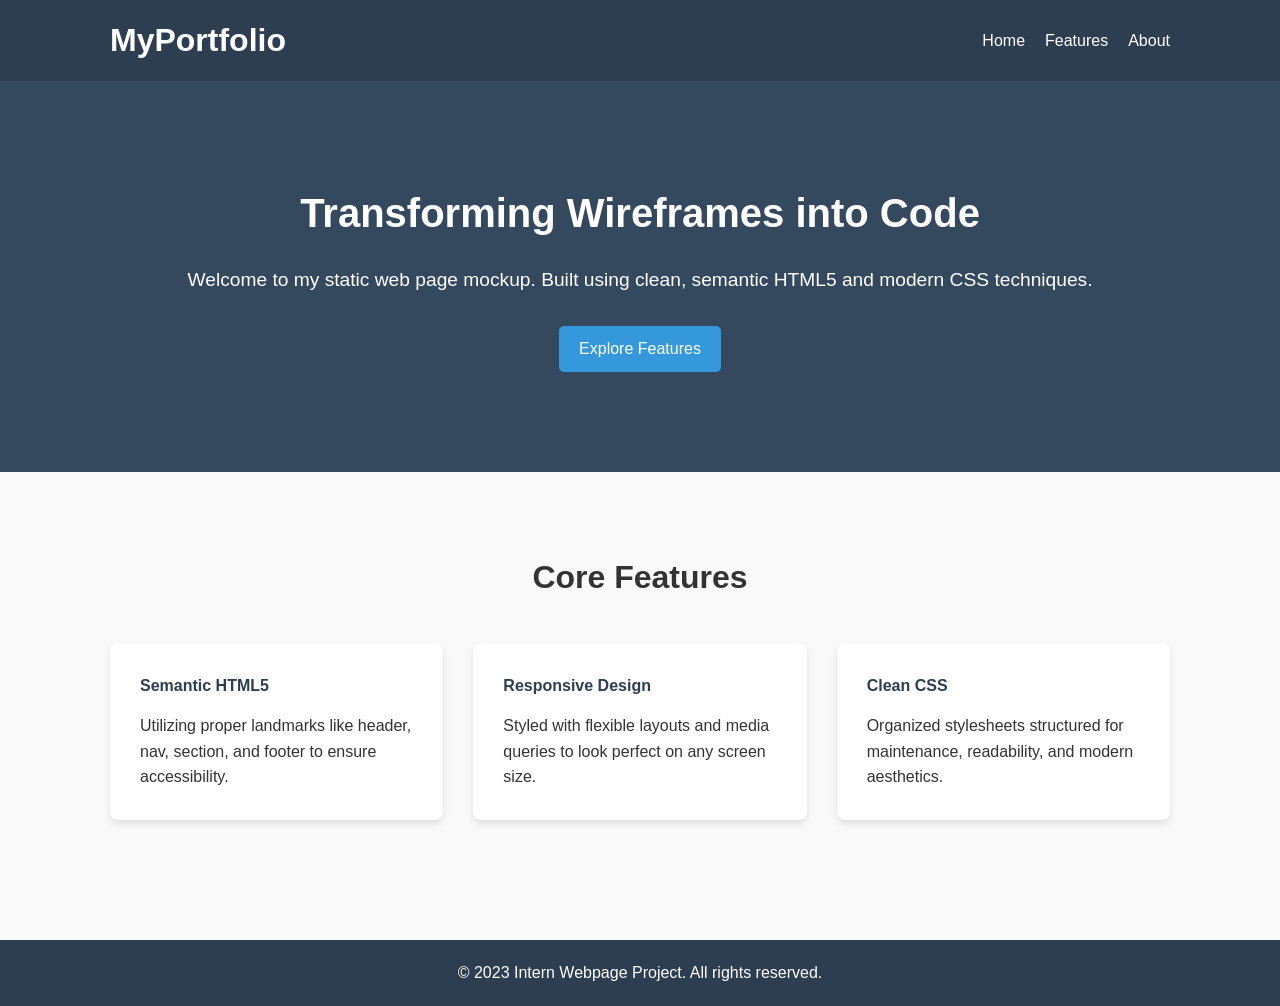
==== index.html @ 83b05c06 "uploaded week 1 files" ====
<!DOCTYPE html>
<html lang="en">
<head>
    <meta charset="UTF-8">
    <meta name="viewport" content="width=device-width, initial-scale=1.0">
    <title>Static Web Page Portfolio</title>
    <link rel="stylesheet" href="style.css">
</head>
<body>
    <header class="navbar">
        <div class="container">
            <h1 class="logo">MyPortfolio</h1>
            <nav>
                <ul class="nav-links">
                    <li><a href="#home">Home</a></li>
                    <li><a href="#features">Features</a></li>
                    <li><a href="#about">About</a></li>
                </ul>
            </nav>
        </div>
    </header>

    <section id="home" class="hero">
        <div class="container">
            <h2>Transforming Wireframes into Code</h2>
            <p>Welcome to my static web page mockup. Built using clean, semantic HTML5 and modern CSS techniques.</p>
            <a href="#features" class="btn">Explore Features</a>
        </div>
    </section>

    <section id="features" class="features">
        <div class="container">
            <h3>Core Features</h3>
            <div class="grid">
                <div class="card">
                    <h4>Semantic HTML5</h4>
                    <p>Utilizing proper landmarks like header, nav, section, and footer to ensure accessibility.</p>
                </div>
                <div class="card">
                    <h4>Responsive Design</h4>
                    <p>Styled with flexible layouts and media queries to look perfect on any screen size.</p>
                </div>
                <div class="card">
                    <h4>Clean CSS</h4>
                    <p>Organized stylesheets structured for maintenance, readability, and modern aesthetics.</p>
                </div>
            </div>
        </div>
    </section>

    <footer class="footer">
        <div class="container">
            <p>&copy; 2023 Intern Webpage Project. All rights reserved.</p>
        </div>
    </footer>
</body>
</html>
---- style.css ----
/* General Reset */
* {
    margin: 0;
    padding: 0;
    box-sizing: border-box;
}

body {
    font-family: 'Segoe UI', Tahoma, Geneva, Verdana, sans-serif;
    line-height: 1.6;
    color: #333;
    background-color: #f9f9f9;
}

.container {
    width: 90%;
    max-width: 1100px;
    margin: 0 auto;
    padding: 0 20px;
}

/* Navigation */
.navbar {
    background-color: #2c3e50;
    color: #fff;
    padding: 15px 0;
    position: sticky;
    top: 0;
    z-index: 100;
}

.navbar .container {
    display: flex;
    justify-content: space-between;
    align-items: center;
}

.nav-links {
    list-style: none;
    display: flex;
}

.nav-links li {
    margin-left: 20px;
}

.nav-links a {
    color: #fff;
    text-decoration: none;
    transition: color 0.3s;
}

.nav-links a:hover {
    color: #3498db;
}

/* Hero Section */
.hero {
    background-color: #34495e;
    color: #fff;
    padding: 100px 0;
    text-align: center;
}

.hero h2 {
    font-size: 2.5rem;
    margin-bottom: 20px;
}

.hero p {
    font-size: 1.2rem;
    margin-bottom: 30px;
}

.btn {
    display: inline-block;
    background-color: #3498db;
    color: #fff;
    padding: 10px 20px;
    text-decoration: none;
    border-radius: 5px;
    transition: background 0.3s;
}

.btn:hover {
    background-color: #2980b9;
}

/* Features Section */
.features {
    padding: 80px 0;
}

.features h3 {
    text-align: center;
    font-size: 2rem;
    margin-bottom: 40px;
}

.grid {
    display: grid;
    grid-template-columns: repeat(auto-fit, minmax(250px, 1fr));
    gap: 30px;
}

.card {
    background: #fff;
    padding: 30px;
    border-radius: 8px;
    box-shadow: 0 4px 6px rgba(0, 0, 0, 0.1);
    transition: transform 0.3s;
}

.card:hover {
    transform: translateY(-5px);
}

.card h4 {
    margin-bottom: 15px;
    color: #2c3e50;
}

/* Footer */
.footer {
    background-color: #2c3e50;
    color: #fff;
    text-align: center;
    padding: 20px 0;
    margin-top: 40px;
}

/* Responsiveness */
@media (max-width: 768px) {
    .navbar .container {
        flex-direction: column;
    }
    .nav-links {
        margin-top: 15px;
    }
    .hero h2 {
        font-size: 2rem;
    }
}
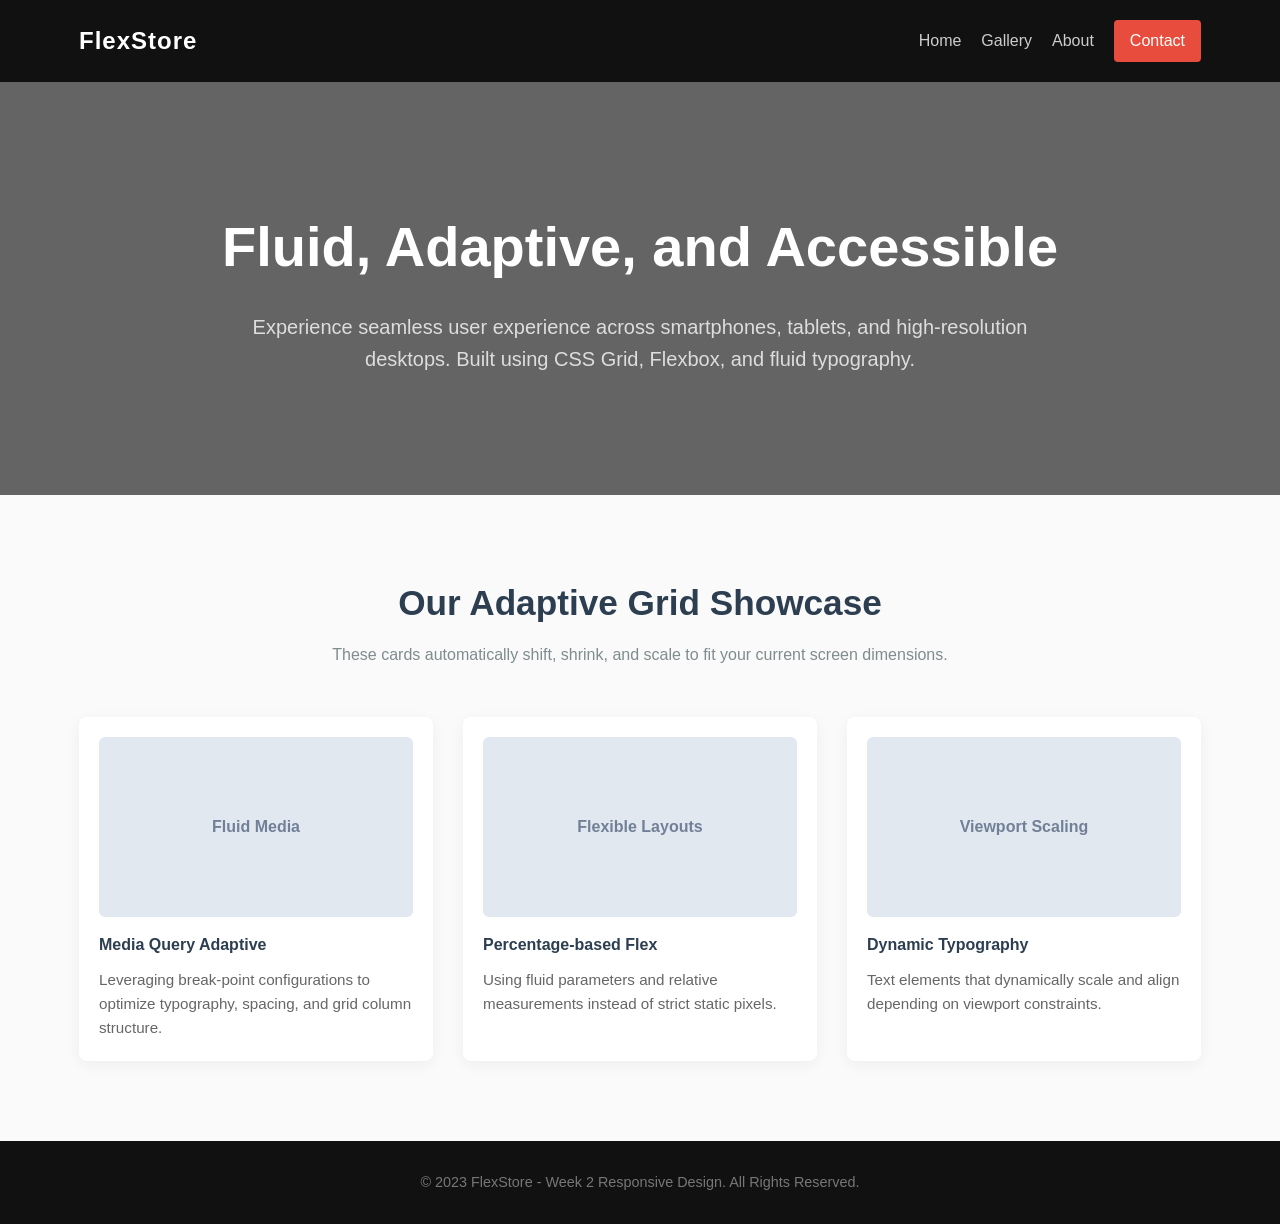
==== commit 714fbc27: "week 2" ====
--- a/index.html
+++ b/index.html
@@ -3,54 +3,58 @@
 <head>
     <meta charset="UTF-8">
     <meta name="viewport" content="width=device-width, initial-scale=1.0">
-    <title>Static Web Page Portfolio</title>
+    <title>Week 2: Responsive Design Showcase</title>
     <link rel="stylesheet" href="style.css">
 </head>
 <body>
-    <header class="navbar">
-        <div class="container">
-            <h1 class="logo">MyPortfolio</h1>
-            <nav>
-                <ul class="nav-links">
-                    <li><a href="#home">Home</a></li>
-                    <li><a href="#features">Features</a></li>
-                    <li><a href="#about">About</a></li>
-                </ul>
+    <header class="main-header">
+        <div class="container navbar">
+            <div class="logo">FlexStore</div>
+            <nav class="nav-menu">
+                <a href="#home">Home</a>
+                <a href="#gallery">Gallery</a>
+                <a href="#about">About</a>
+                <a href="#contact" class="cta-btn">Contact</a>
             </nav>
         </div>
     </header>
 
-    <section id="home" class="hero">
-        <div class="container">
-            <h2>Transforming Wireframes into Code</h2>
-            <p>Welcome to my static web page mockup. Built using clean, semantic HTML5 and modern CSS techniques.</p>
-            <a href="#features" class="btn">Explore Features</a>
-        </div>
-    </section>
+    <main>
+        <section id="home" class="hero">
+            <div class="container hero-content">
+                <h2>Fluid, Adaptive, and Accessible</h2>
+                <p>Experience seamless user experience across smartphones, tablets, and high-resolution desktops. Built using CSS Grid, Flexbox, and fluid typography.</p>
+            </div>
+        </section>
 
-    <section id="features" class="features">
-        <div class="container">
-            <h3>Core Features</h3>
-            <div class="grid">
-                <div class="card">
-                    <h4>Semantic HTML5</h4>
-                    <p>Utilizing proper landmarks like header, nav, section, and footer to ensure accessibility.</p>
-                </div>
-                <div class="card">
-                    <h4>Responsive Design</h4>
-                    <p>Styled with flexible layouts and media queries to look perfect on any screen size.</p>
-                </div>
-                <div class="card">
-                    <h4>Clean CSS</h4>
-                    <p>Organized stylesheets structured for maintenance, readability, and modern aesthetics.</p>
+        <section id="gallery" class="gallery-section">
+            <div class="container">
+                <h3>Our Adaptive Grid Showcase</h3>
+                <p class="section-desc">These cards automatically shift, shrink, and scale to fit your current screen dimensions.</p>
+                <div class="responsive-grid">
+                    <div class="grid-card">
+                        <div class="card-img-placeholder">Fluid Media</div>
+                        <h4>Media Query Adaptive</h4>
+                        <p>Leveraging break-point configurations to optimize typography, spacing, and grid column structure.</p>
+                    </div>
+                    <div class="grid-card">
+                        <div class="card-img-placeholder">Flexible Layouts</div>
+                        <h4>Percentage-based Flex</h4>
+                        <p>Using fluid parameters and relative measurements instead of strict static pixels.</p>
+                    </div>
+                    <div class="grid-card">
+                        <div class="card-img-placeholder">Viewport Scaling</div>
+                        <h4>Dynamic Typography</h4>
+                        <p>Text elements that dynamically scale and align depending on viewport constraints.</p>
+                    </div>
                 </div>
             </div>
-        </div>
-    </section>
+        </section>
+    </main>
 
-    <footer class="footer">
+    <footer class="main-footer">
         <div class="container">
-            <p>&copy; 2023 Intern Webpage Project. All rights reserved.</p>
+            <p>&copy; 2023 FlexStore - Week 2 Responsive Design. All Rights Reserved.</p>
         </div>
     </footer>
 </body>
--- a/style.css
+++ b/style.css
@@ -1,143 +1,197 @@
-/* General Reset */
+/* Responsive Reset */
 * {
     margin: 0;
     padding: 0;
     box-sizing: border-box;
 }
 
+html {
+    font-size: 16px;
+    scroll-behavior: smooth;
+}
+
 body {
-    font-family: 'Segoe UI', Tahoma, Geneva, Verdana, sans-serif;
+    font-family: -apple-system, BlinkMacSystemFont, "Segoe UI", Roboto, Helvetica, Arial, sans-serif;
     line-height: 1.6;
     color: #333;
-    background-color: #f9f9f9;
+    background-color: #fafafa;
 }
 
 .container {
     width: 90%;
-    max-width: 1100px;
+    max-width: 1200px;
     margin: 0 auto;
-    padding: 0 20px;
+    padding: 0 15px;
 }
 
-/* Navigation */
-.navbar {
-    background-color: #2c3e50;
+/* Header & Navigation */
+.main-header {
+    background-color: #111;
     color: #fff;
-    padding: 15px 0;
+    padding: 20px 0;
     position: sticky;
     top: 0;
-    z-index: 100;
+    z-index: 1000;
 }
 
-.navbar .container {
+.navbar {
     display: flex;
     justify-content: space-between;
     align-items: center;
+    flex-wrap: wrap;
 }
 
-.nav-links {
-    list-style: none;
-    display: flex;
+.logo {
+    font-size: 1.5rem;
+    font-weight: 700;
+    letter-spacing: 1px;
 }
 
-.nav-links li {
-    margin-left: 20px;
+.nav-menu {
+    display: flex;
+    align-items: center;
+    gap: 20px;
 }
 
-.nav-links a {
-    color: #fff;
+.nav-menu a {
+    color: #ccc;
     text-decoration: none;
+    font-weight: 500;
     transition: color 0.3s;
 }
 
-.nav-links a:hover {
-    color: #3498db;
+.nav-menu a:hover {
+    color: #fff;
 }
 
-/* Hero Section */
+.cta-btn {
+    background-color: #e74c3c;
+    color: #fff !important;
+    padding: 8px 16px;
+    border-radius: 4px;
+}
+
+/* Hero Section with Fluid Design */
 .hero {
-    background-color: #34495e;
+    background: linear-gradient(rgba(0,0,0,0.6), rgba(0,0,0,0.6)), url('https://picsum.photos/1200/400') no-repeat center center/cover;
     color: #fff;
-    padding: 100px 0;
+    padding: 120px 0;
     text-align: center;
 }
 
 .hero h2 {
-    font-size: 2.5rem;
+    font-size: clamp(2rem, 5vw, 3.5rem); /* Fluid typography */
     margin-bottom: 20px;
 }
 
 .hero p {
-    font-size: 1.2rem;
-    margin-bottom: 30px;
+    font-size: clamp(1rem, 2.5vw, 1.25rem);
+    max-width: 800px;
+    margin: 0 auto;
+    color: #ddd;
 }
 
-.btn {
-    display: inline-block;
-    background-color: #3498db;
-    color: #fff;
-    padding: 10px 20px;
-    text-decoration: none;
-    border-radius: 5px;
-    transition: background 0.3s;
-}
-
-.btn:hover {
-    background-color: #2980b9;
-}
-
-/* Features Section */
-.features {
+/* Grid Section */
+.gallery-section {
     padding: 80px 0;
 }
 
-.features h3 {
+.gallery-section h3 {
     text-align: center;
-    font-size: 2rem;
-    margin-bottom: 40px;
+    font-size: 2.2rem;
+    margin-bottom: 10px;
+    color: #2c3e50;
 }
 
-.grid {
+.section-desc {
+    text-align: center;
+    color: #7f8c8d;
+    margin-bottom: 50px;
+}
+
+/* Advanced Flexible Grid */
+.responsive-grid {
     display: grid;
-    grid-template-columns: repeat(auto-fit, minmax(250px, 1fr));
+    grid-template-columns: repeat(auto-fit, minmax(300px, 1fr));
     gap: 30px;
 }
 
-.card {
+.grid-card {
     background: #fff;
-    padding: 30px;
     border-radius: 8px;
-    box-shadow: 0 4px 6px rgba(0, 0, 0, 0.1);
-    transition: transform 0.3s;
+    padding: 20px;
+    box-shadow: 0 4px 15px rgba(0,0,0,0.05);
+    transition: transform 0.3s ease;
 }
 
-.card:hover {
-    transform: translateY(-5px);
+.grid-card:hover {
+    transform: translateY(-8px);
 }
 
-.card h4 {
+.card-img-placeholder {
+    width: 100%;
+    height: 180px;
+    background-color: #e2e8f0;
+    display: flex;
+    align-items: center;
+    justify-content: center;
+    font-weight: bold;
+    color: #718096;
+    border-radius: 6px;
     margin-bottom: 15px;
+}
+
+.grid-card h4 {
+    margin-bottom: 10px;
     color: #2c3e50;
 }
 
-/* Footer */
-.footer {
-    background-color: #2c3e50;
-    color: #fff;
-    text-align: center;
-    padding: 20px 0;
-    margin-top: 40px;
+.grid-card p {
+    font-size: 0.95rem;
+    color: #666;
 }
 
-/* Responsiveness */
+/* Footer */
+.main-footer {
+    background-color: #111;
+    color: #777;
+    text-align: center;
+    padding: 30px 0;
+    font-size: 0.9rem;
+}
+
+/* Responsive Breakpoints with Media Queries */
 @media (max-width: 768px) {
-    .navbar .container {
+    .navbar {
         flex-direction: column;
+        gap: 15px;
     }
-    .nav-links {
-        margin-top: 15px;
+    
+    .nav-menu {
+        width: 100%;
+        justify-content: center;
+        flex-wrap: wrap;
+        font-size: 0.95rem;
     }
-    .hero h2 {
-        font-size: 2rem;
+    
+    .hero {
+        padding: 80px 0;
     }
 }
+
+@media (max-width: 480px) {
+    .nav-menu {
+        flex-direction: column;
+        width: 100%;
+        gap: 10px;
+    }
+    
+    .cta-btn {
+        width: 100%;
+        text-align: center;
+    }
+    
+    .grid-card {
+        padding: 15px;
+    }
+}
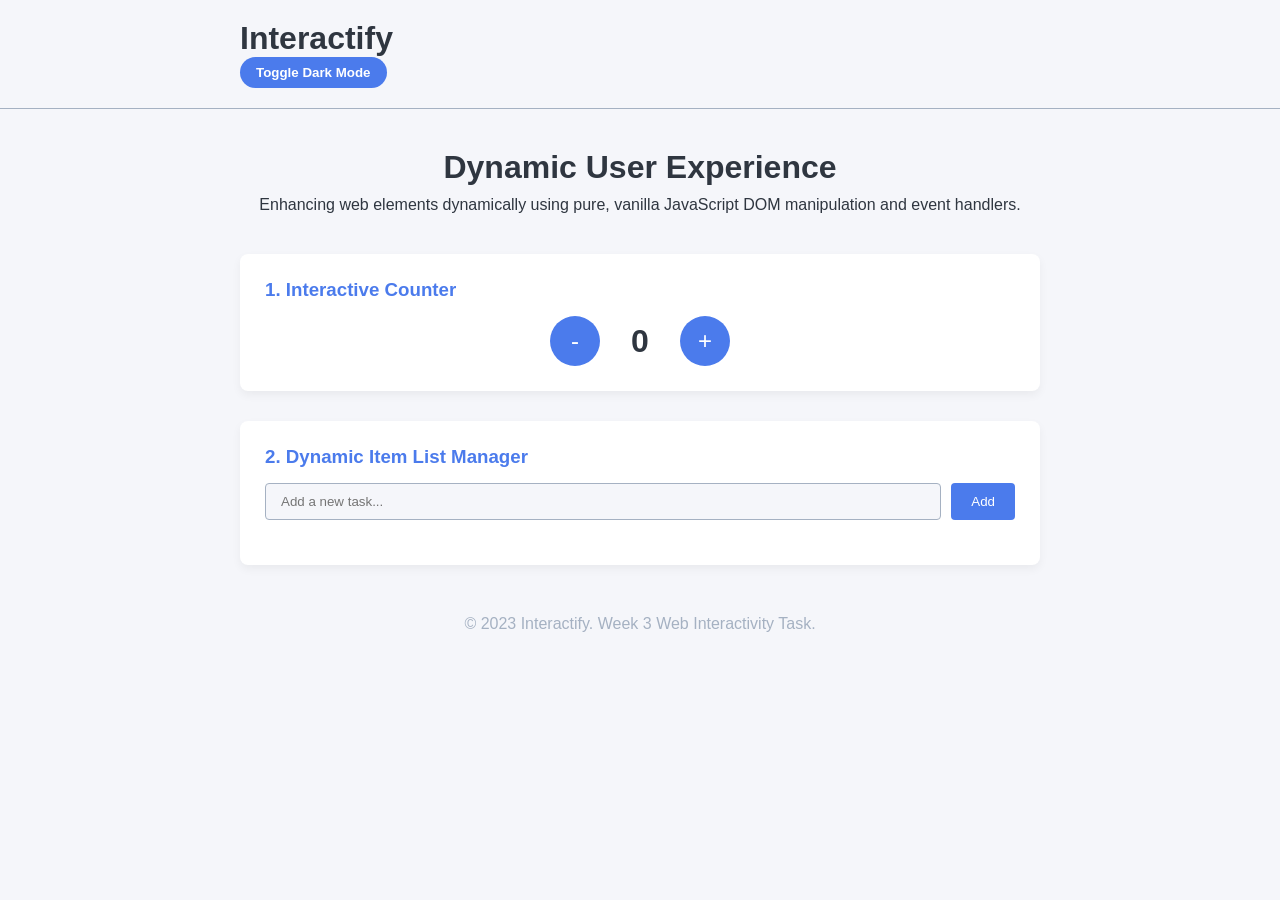
==== commit b6db24d1: "uploaded week 3 file" ====
--- a/index.html
+++ b/index.html
@@ -3,59 +3,48 @@
 <head>
     <meta charset="UTF-8">
     <meta name="viewport" content="width=device-width, initial-scale=1.0">
-    <title>Week 2: Responsive Design Showcase</title>
+    <title>Week 3: Interactive Web Showcase</title>
     <link rel="stylesheet" href="style.css">
 </head>
 <body>
-    <header class="main-header">
-        <div class="container navbar">
-            <div class="logo">FlexStore</div>
-            <nav class="nav-menu">
-                <a href="#home">Home</a>
-                <a href="#gallery">Gallery</a>
-                <a href="#about">About</a>
-                <a href="#contact" class="cta-btn">Contact</a>
-            </nav>
+    <header class="navbar">
+        <div class="container">
+            <h1 class="logo">Interactify</h1>
+            <button id="theme-toggle" class="toggle-btn">Toggle Dark Mode</button>
         </div>
     </header>
 
-    <main>
-        <section id="home" class="hero">
-            <div class="container hero-content">
-                <h2>Fluid, Adaptive, and Accessible</h2>
-                <p>Experience seamless user experience across smartphones, tablets, and high-resolution desktops. Built using CSS Grid, Flexbox, and fluid typography.</p>
+    <main class="container">
+        <section class="hero">
+            <h2>Dynamic User Experience</h2>
+            <p>Enhancing web elements dynamically using pure, vanilla JavaScript DOM manipulation and event handlers.</p>
+        </section>
+
+        <section class="interactive-demo">
+            <h3>1. Interactive Counter</h3>
+            <div class="counter-container">
+                <button id="decrement-btn" class="ctrl-btn">-</button>
+                <span id="counter-value">0</span>
+                <button id="increment-btn" class="ctrl-btn">+</button>
             </div>
         </section>
 
-        <section id="gallery" class="gallery-section">
-            <div class="container">
-                <h3>Our Adaptive Grid Showcase</h3>
-                <p class="section-desc">These cards automatically shift, shrink, and scale to fit your current screen dimensions.</p>
-                <div class="responsive-grid">
-                    <div class="grid-card">
-                        <div class="card-img-placeholder">Fluid Media</div>
-                        <h4>Media Query Adaptive</h4>
-                        <p>Leveraging break-point configurations to optimize typography, spacing, and grid column structure.</p>
-                    </div>
-                    <div class="grid-card">
-                        <div class="card-img-placeholder">Flexible Layouts</div>
-                        <h4>Percentage-based Flex</h4>
-                        <p>Using fluid parameters and relative measurements instead of strict static pixels.</p>
-                    </div>
-                    <div class="grid-card">
-                        <div class="card-img-placeholder">Viewport Scaling</div>
-                        <h4>Dynamic Typography</h4>
-                        <p>Text elements that dynamically scale and align depending on viewport constraints.</p>
-                    </div>
-                </div>
+        <section class="interactive-demo">
+            <h3>2. Dynamic Item List Manager</h3>
+            <div class="list-manager">
+                <form id="item-form">
+                    <input type="text" id="item-input" placeholder="Add a new task..." required>
+                    <button type="submit" class="add-btn">Add</button>
+                </form>
+                <ul id="item-list"></ul>
             </div>
         </section>
     </main>
 
-    <footer class="main-footer">
-        <div class="container">
-            <p>&copy; 2023 FlexStore - Week 2 Responsive Design. All Rights Reserved.</p>
-        </div>
+    <footer class="footer">
+        <p>&copy; 2023 Interactify. Week 3 Web Interactivity Task.</p>
     </footer>
+
+    <script src="script.js"></script>
 </body>
 </html>
--- a/style.css
+++ b/style.css
@@ -1,197 +1,160 @@
-/* Responsive Reset */
+/* Base Variables & Reset */
+:root {
+    --bg-color: #f5f6fa;
+    --card-bg: #ffffff;
+    --text-color: #2f3640;
+    --primary-color: #4b7bec;
+    --secondary-color: #a5b1c2;
+}
+
+[data-theme="dark"] {
+    --bg-color: #1e272e;
+    --card-bg: #2f3640;
+    --text-color: #f5f6fa;
+    --primary-color: #45aaf2;
+}
+
 * {
     margin: 0;
     padding: 0;
     box-sizing: border-box;
-}
-
-html {
-    font-size: 16px;
-    scroll-behavior: smooth;
+    transition: background-color 0.3s, color 0.3s;
 }
 
 body {
-    font-family: -apple-system, BlinkMacSystemFont, "Segoe UI", Roboto, Helvetica, Arial, sans-serif;
-    line-height: 1.6;
-    color: #333;
-    background-color: #fafafa;
+    font-family: 'Segoe UI', sans-serif;
+    background-color: var(--bg-color);
+    color: var(--text-color);
+    padding-bottom: 60px;
 }
 
 .container {
     width: 90%;
-    max-width: 1200px;
+    max-width: 800px;
     margin: 0 auto;
-    padding: 0 15px;
 }
 
-/* Header & Navigation */
-.main-header {
-    background-color: #111;
-    color: #fff;
-    padding: 20px 0;
-    position: sticky;
-    top: 0;
-    z-index: 1000;
-}
-
+/* Navbar Styling */
 .navbar {
     display: flex;
     justify-content: space-between;
     align-items: center;
-    flex-wrap: wrap;
+    padding: 20px 0;
+    border-bottom: 1px solid var(--secondary-color);
 }
 
-.logo {
-    font-size: 1.5rem;
-    font-weight: 700;
-    letter-spacing: 1px;
+.toggle-btn {
+    background-color: var(--primary-color);
+    color: white;
+    border: none;
+    padding: 8px 16px;
+    border-radius: 20px;
+    cursor: pointer;
+    font-weight: bold;
 }
 
-.nav-menu {
+/* Hero */
+.hero {
+    text-align: center;
+    margin: 40px 0;
+}
+
+.hero h2 {
+    font-size: 2rem;
+    margin-bottom: 10px;
+}
+
+/* Demo Containers */
+.interactive-demo {
+    background: var(--card-bg);
+    border-radius: 8px;
+    padding: 25px;
+    margin-bottom: 30px;
+    box-shadow: 0 4px 10px rgba(0,0,0,0.05);
+}
+
+.interactive-demo h3 {
+    margin-bottom: 15px;
+    color: var(--primary-color);
+}
+
+/* Counter Elements */
+.counter-container {
     display: flex;
     align-items: center;
+    justify-content: center;
     gap: 20px;
 }
 
-.nav-menu a {
-    color: #ccc;
-    text-decoration: none;
-    font-weight: 500;
-    transition: color 0.3s;
+.ctrl-btn {
+    font-size: 1.5rem;
+    width: 50px;
+    height: 50px;
+    border: none;
+    border-radius: 50%;
+    cursor: pointer;
+    background-color: var(--primary-color);
+    color: white;
 }
 
-.nav-menu a:hover {
-    color: #fff;
-}
-
-.cta-btn {
-    background-color: #e74c3c;
-    color: #fff !important;
-    padding: 8px 16px;
-    border-radius: 4px;
-}
-
-/* Hero Section with Fluid Design */
-.hero {
-    background: linear-gradient(rgba(0,0,0,0.6), rgba(0,0,0,0.6)), url('https://picsum.photos/1200/400') no-repeat center center/cover;
-    color: #fff;
-    padding: 120px 0;
+#counter-value {
+    font-size: 2rem;
+    font-weight: bold;
+    min-width: 40px;
     text-align: center;
 }
 
-.hero h2 {
-    font-size: clamp(2rem, 5vw, 3.5rem); /* Fluid typography */
+/* Form and List Manager */
+.list-manager form {
+    display: flex;
+    gap: 10px;
     margin-bottom: 20px;
 }
 
-.hero p {
-    font-size: clamp(1rem, 2.5vw, 1.25rem);
-    max-width: 800px;
-    margin: 0 auto;
-    color: #ddd;
+#item-input {
+    flex: 1;
+    padding: 10px 15px;
+    border-radius: 4px;
+    border: 1px solid var(--secondary-color);
+    background: var(--bg-color);
+    color: var(--text-color);
 }
 
-/* Grid Section */
-.gallery-section {
-    padding: 80px 0;
+.add-btn {
+    padding: 10px 20px;
+    background-color: var(--primary-color);
+    color: white;
+    border: none;
+    border-radius: 4px;
+    cursor: pointer;
 }
 
-.gallery-section h3 {
-    text-align: center;
-    font-size: 2.2rem;
-    margin-bottom: 10px;
-    color: #2c3e50;
+#item-list {
+    list-style: none;
 }
 
-.section-desc {
-    text-align: center;
-    color: #7f8c8d;
-    margin-bottom: 50px;
+#item-list li {
+    background: var(--bg-color);
+    padding: 12px 15px;
+    border-radius: 4px;
+    margin-bottom: 8px;
+    display: flex;
+    justify-content: space-between;
+    align-items: center;
 }
 
-/* Advanced Flexible Grid */
-.responsive-grid {
-    display: grid;
-    grid-template-columns: repeat(auto-fit, minmax(300px, 1fr));
-    gap: 30px;
-}
-
-.grid-card {
-    background: #fff;
-    border-radius: 8px;
-    padding: 20px;
-    box-shadow: 0 4px 15px rgba(0,0,0,0.05);
-    transition: transform 0.3s ease;
-}
-
-.grid-card:hover {
-    transform: translateY(-8px);
-}
-
-.card-img-placeholder {
-    width: 100%;
-    height: 180px;
-    background-color: #e2e8f0;
-    display: flex;
-    align-items: center;
-    justify-content: center;
-    font-weight: bold;
-    color: #718096;
-    border-radius: 6px;
-    margin-bottom: 15px;
-}
-
-.grid-card h4 {
-    margin-bottom: 10px;
-    color: #2c3e50;
-}
-
-.grid-card p {
-    font-size: 0.95rem;
-    color: #666;
+.delete-btn {
+    background: #ff5e57;
+    color: white;
+    border: none;
+    border-radius: 4px;
+    padding: 5px 10px;
+    cursor: pointer;
 }
 
 /* Footer */
-.main-footer {
-    background-color: #111;
-    color: #777;
+.footer {
     text-align: center;
-    padding: 30px 0;
-    font-size: 0.9rem;
+    padding: 20px 0;
+    color: var(--secondary-color);
 }
-
-/* Responsive Breakpoints with Media Queries */
-@media (max-width: 768px) {
-    .navbar {
-        flex-direction: column;
-        gap: 15px;
-    }
-    
-    .nav-menu {
-        width: 100%;
-        justify-content: center;
-        flex-wrap: wrap;
-        font-size: 0.95rem;
-    }
-    
-    .hero {
-        padding: 80px 0;
-    }
-}
-
-@media (max-width: 480px) {
-    .nav-menu {
-        flex-direction: column;
-        width: 100%;
-        gap: 10px;
-    }
-    
-    .cta-btn {
-        width: 100%;
-        text-align: center;
-    }
-    
-    .grid-card {
-        padding: 15px;
-    }
-}
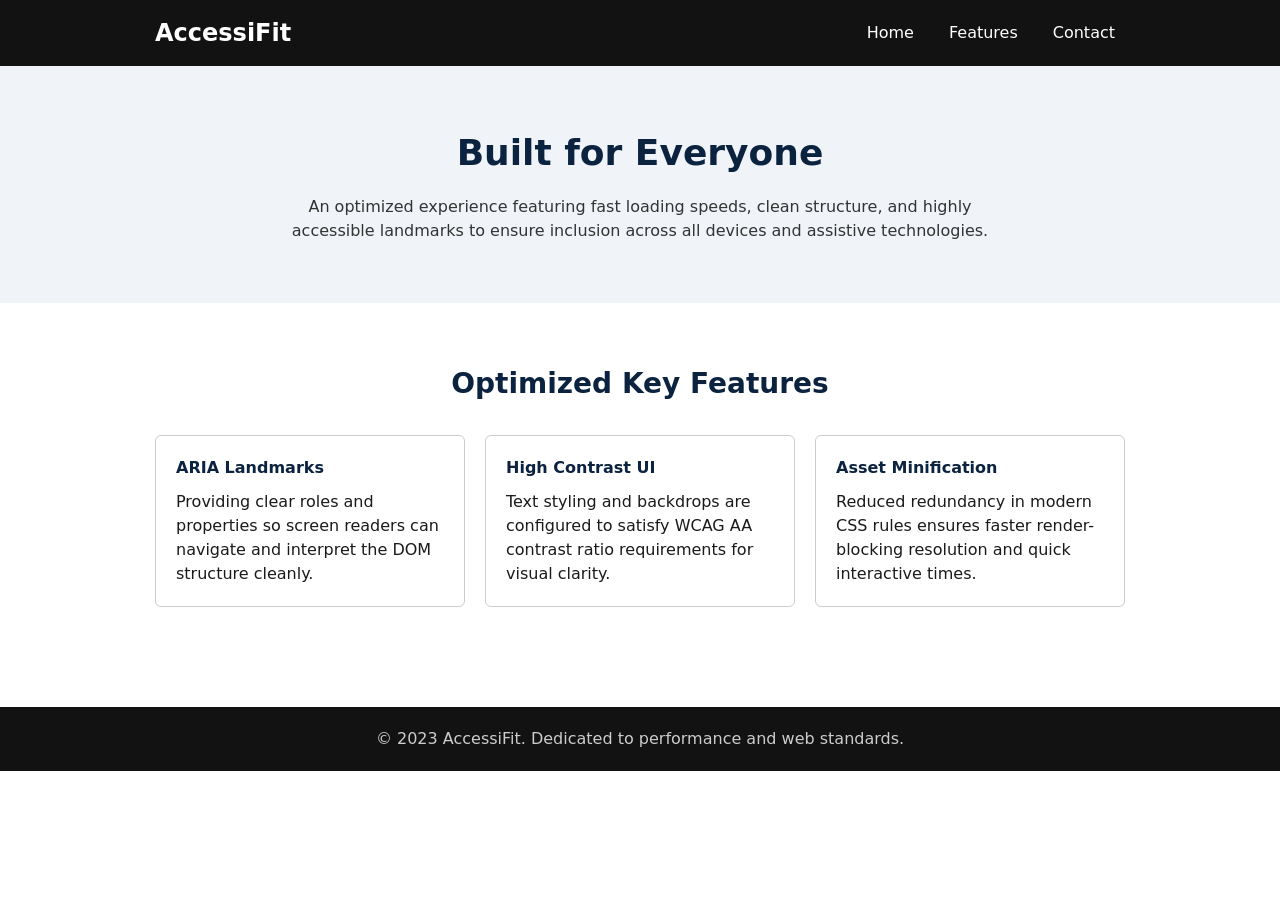
==== commit 3d976156: "uploaded week 4 files" ====
--- a/index.html
+++ b/index.html
@@ -3,48 +3,60 @@
 <head>
     <meta charset="UTF-8">
     <meta name="viewport" content="width=device-width, initial-scale=1.0">
-    <title>Week 3: Interactive Web Showcase</title>
+    <meta name="description" content="Week 4 project demonstrating web page performance optimization and accessibility best practices.">
+    <title>Week 4: Performance & Accessibility Showcase</title>
     <link rel="stylesheet" href="style.css">
 </head>
 <body>
-    <header class="navbar">
+    <!-- Accessible Skip Link for Keyboard Users -->
+    <a href="#main-content" class="skip-link">Skip to main content</a>
+
+    <header class="navbar" role="banner">
         <div class="container">
-            <h1 class="logo">Interactify</h1>
-            <button id="theme-toggle" class="toggle-btn">Toggle Dark Mode</button>
+            <h1 class="logo">AccessiFit</h1>
+            <nav role="navigation" aria-label="Main navigation">
+                <ul class="nav-links">
+                    <li><a href="#main-content">Home</a></li>
+                    <li><a href="#features">Features</a></li>
+                    <li><a href="#contact">Contact</a></li>
+                </ul>
+            </nav>
         </div>
     </header>
 
-    <main class="container">
-        <section class="hero">
-            <h2>Dynamic User Experience</h2>
-            <p>Enhancing web elements dynamically using pure, vanilla JavaScript DOM manipulation and event handlers.</p>
-        </section>
-
-        <section class="interactive-demo">
-            <h3>1. Interactive Counter</h3>
-            <div class="counter-container">
-                <button id="decrement-btn" class="ctrl-btn">-</button>
-                <span id="counter-value">0</span>
-                <button id="increment-btn" class="ctrl-btn">+</button>
+    <main id="main-content" tabindex="-1">
+        <section class="hero" aria-labelledby="hero-heading">
+            <div class="container">
+                <h2 id="hero-heading">Built for Everyone</h2>
+                <p>An optimized experience featuring fast loading speeds, clean structure, and highly accessible landmarks to ensure inclusion across all devices and assistive technologies.</p>
             </div>
         </section>
 
-        <section class="interactive-demo">
-            <h3>2. Dynamic Item List Manager</h3>
-            <div class="list-manager">
-                <form id="item-form">
-                    <input type="text" id="item-input" placeholder="Add a new task..." required>
-                    <button type="submit" class="add-btn">Add</button>
-                </form>
-                <ul id="item-list"></ul>
+        <section id="features" class="features" aria-labelledby="features-heading">
+            <div class="container">
+                <h3 id="features-heading">Optimized Key Features</h3>
+                <div class="grid">
+                    <article class="card" tabindex="0">
+                        <h4>ARIA Landmarks</h4>
+                        <p>Providing clear roles and properties so screen readers can navigate and interpret the DOM structure cleanly.</p>
+                    </article>
+                    <article class="card" tabindex="0">
+                        <h4>High Contrast UI</h4>
+                        <p>Text styling and backdrops are configured to satisfy WCAG AA contrast ratio requirements for visual clarity.</p>
+                    </article>
+                    <article class="card" tabindex="0">
+                        <h4>Asset Minification</h4>
+                        <p>Reduced redundancy in modern CSS rules ensures faster render-blocking resolution and quick interactive times.</p>
+                    </article>
+                </div>
             </div>
         </section>
     </main>
 
-    <footer class="footer">
-        <p>&copy; 2023 Interactify. Week 3 Web Interactivity Task.</p>
+    <footer class="footer" role="contentinfo">
+        <div class="container">
+            <p>&copy; 2023 AccessiFit. Dedicated to performance and web standards.</p>
+        </div>
     </footer>
-
-    <script src="script.js"></script>
 </body>
 </html>
--- a/style.css
+++ b/style.css
@@ -1,160 +1,138 @@
-/* Base Variables & Reset */
-:root {
-    --bg-color: #f5f6fa;
-    --card-bg: #ffffff;
-    --text-color: #2f3640;
-    --primary-color: #4b7bec;
-    --secondary-color: #a5b1c2;
-}
-
-[data-theme="dark"] {
-    --bg-color: #1e272e;
-    --card-bg: #2f3640;
-    --text-color: #f5f6fa;
-    --primary-color: #45aaf2;
-}
-
+/* Optimized and Minified Core Reset */
 * {
     margin: 0;
     padding: 0;
     box-sizing: border-box;
-    transition: background-color 0.3s, color 0.3s;
 }
 
 body {
-    font-family: 'Segoe UI', sans-serif;
-    background-color: var(--bg-color);
-    color: var(--text-color);
-    padding-bottom: 60px;
+    font-family: system-ui, -apple-system, sans-serif;
+    line-height: 1.5;
+    background-color: #ffffff;
+    color: #1a1a1a; /* WCAG compliant contrast ratio on white background */
 }
 
 .container {
     width: 90%;
-    max-width: 800px;
+    max-width: 1000px;
     margin: 0 auto;
+    padding: 0 15px;
 }
 
-/* Navbar Styling */
+/* Skip Link styling for accessibility keyboard navigation */
+.skip-link {
+    position: absolute;
+    top: -40px;
+    left: 0;
+    background: #000;
+    color: #fff;
+    padding: 8px;
+    z-index: 100;
+    transition: top 0.2s;
+}
+
+.skip-link:focus {
+    top: 0;
+}
+
+/* Navbar */
 .navbar {
+    background-color: #121212; /* WCAG compliant backdrop */
+    color: #ffffff;
+    padding: 15px 0;
+}
+
+.navbar .container {
     display: flex;
     justify-content: space-between;
     align-items: center;
-    padding: 20px 0;
-    border-bottom: 1px solid var(--secondary-color);
+    flex-wrap: wrap;
 }
 
-.toggle-btn {
-    background-color: var(--primary-color);
-    color: white;
-    border: none;
-    padding: 8px 16px;
-    border-radius: 20px;
-    cursor: pointer;
+.logo {
+    font-size: 1.5rem;
     font-weight: bold;
+}
+
+.nav-links {
+    display: flex;
+    list-style: none;
+    gap: 15px;
+}
+
+.nav-links a {
+    color: #ffffff;
+    text-decoration: none;
+    font-weight: 500;
+    padding: 5px 10px;
+    border-radius: 4px;
+}
+
+.nav-links a:focus, .nav-links a:hover {
+    outline: 2px solid #0056b3; /* Visual feedback on key/hover */
+    background: #262626;
 }
 
 /* Hero */
 .hero {
+    background-color: #f0f4f8;
+    padding: 60px 0;
     text-align: center;
-    margin: 40px 0;
 }
 
 .hero h2 {
-    font-size: 2rem;
-    margin-bottom: 10px;
+    font-size: 2.25rem;
+    margin-bottom: 15px;
+    color: #0c2340; /* High contrast heading */
 }
 
-/* Demo Containers */
-.interactive-demo {
-    background: var(--card-bg);
-    border-radius: 8px;
-    padding: 25px;
-    margin-bottom: 30px;
-    box-shadow: 0 4px 10px rgba(0,0,0,0.05);
+.hero p {
+    max-width: 700px;
+    margin: 0 auto;
+    color: #333333;
 }
 
-.interactive-demo h3 {
-    margin-bottom: 15px;
-    color: var(--primary-color);
+/* Features Grid */
+.features {
+    padding: 60px 0;
 }
 
-/* Counter Elements */
-.counter-container {
-    display: flex;
-    align-items: center;
-    justify-content: center;
+.features h3 {
+    text-align: center;
+    font-size: 1.75rem;
+    margin-bottom: 30px;
+    color: #0c2340;
+}
+
+.grid {
+    display: grid;
+    grid-template-columns: repeat(auto-fit, minmax(280px, 1fr));
     gap: 20px;
 }
 
-.ctrl-btn {
-    font-size: 1.5rem;
-    width: 50px;
-    height: 50px;
-    border: none;
-    border-radius: 50%;
-    cursor: pointer;
-    background-color: var(--primary-color);
-    color: white;
+.card {
+    border: 1px solid #cccccc;
+    border-radius: 6px;
+    padding: 20px;
+    background: #ffffff;
+    transition: box-shadow 0.2s;
 }
 
-#counter-value {
-    font-size: 2rem;
-    font-weight: bold;
-    min-width: 40px;
-    text-align: center;
+.card:focus, .card:hover {
+    outline: 2px solid #0056b3;
+    box-shadow: 0 4px 10px rgba(0,0,0,0.15);
 }
 
-/* Form and List Manager */
-.list-manager form {
-    display: flex;
-    gap: 10px;
-    margin-bottom: 20px;
-}
-
-#item-input {
-    flex: 1;
-    padding: 10px 15px;
-    border-radius: 4px;
-    border: 1px solid var(--secondary-color);
-    background: var(--bg-color);
-    color: var(--text-color);
-}
-
-.add-btn {
-    padding: 10px 20px;
-    background-color: var(--primary-color);
-    color: white;
-    border: none;
-    border-radius: 4px;
-    cursor: pointer;
-}
-
-#item-list {
-    list-style: none;
-}
-
-#item-list li {
-    background: var(--bg-color);
-    padding: 12px 15px;
-    border-radius: 4px;
-    margin-bottom: 8px;
-    display: flex;
-    justify-content: space-between;
-    align-items: center;
-}
-
-.delete-btn {
-    background: #ff5e57;
-    color: white;
-    border: none;
-    border-radius: 4px;
-    padding: 5px 10px;
-    cursor: pointer;
+.card h4 {
+    color: #0c2340;
+    margin-bottom: 10px;
 }
 
 /* Footer */
 .footer {
+    background-color: #121212;
+    color: #cccccc;
     text-align: center;
     padding: 20px 0;
-    color: var(--secondary-color);
+    margin-top: 40px;
 }
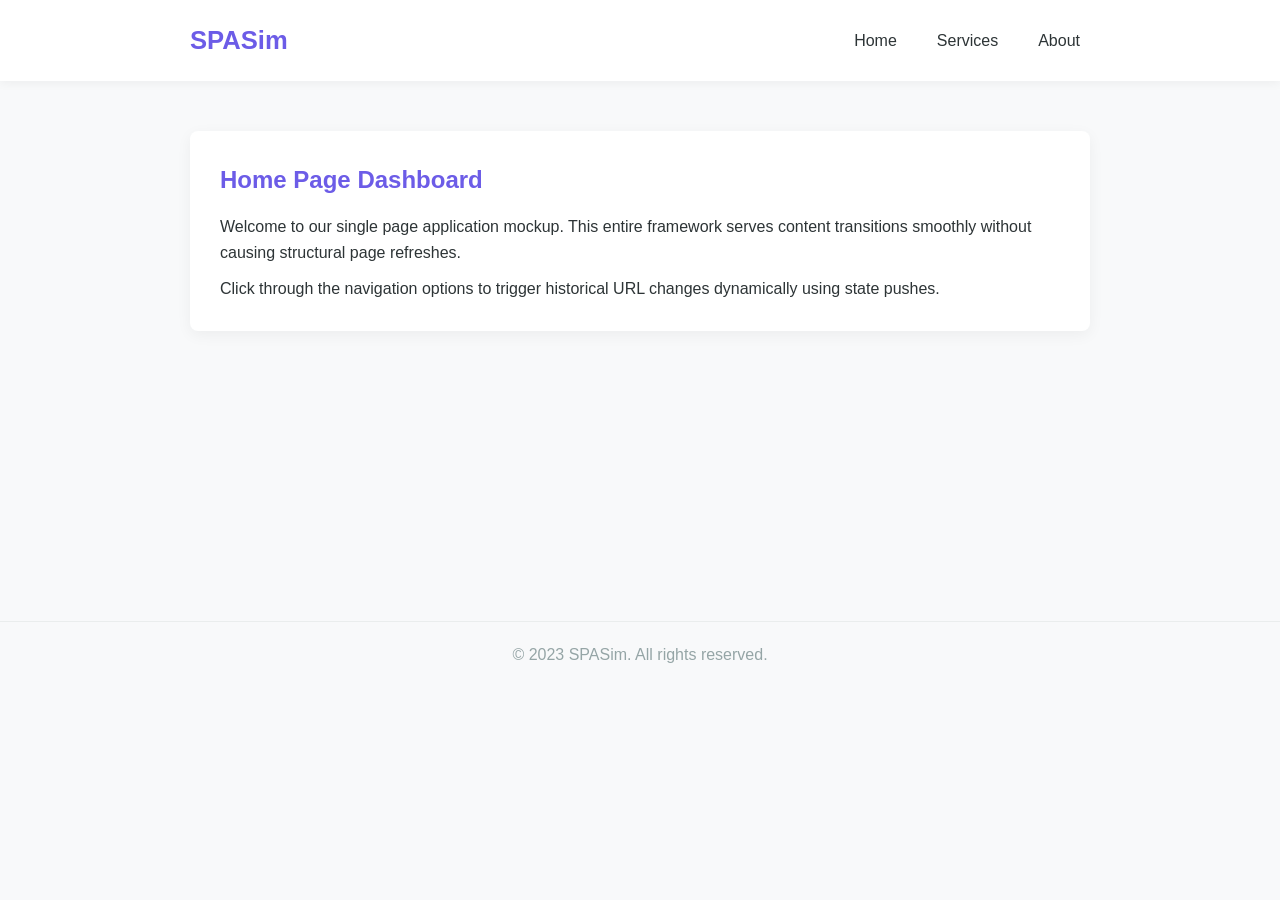
==== commit adf0d46e: "uploaded week 5 files" ====
--- a/index.html
+++ b/index.html
@@ -3,60 +3,34 @@
 <head>
     <meta charset="UTF-8">
     <meta name="viewport" content="width=device-width, initial-scale=1.0">
-    <meta name="description" content="Week 4 project demonstrating web page performance optimization and accessibility best practices.">
-    <title>Week 4: Performance & Accessibility Showcase</title>
+    <title>Week 5: SPA Simulation</title>
     <link rel="stylesheet" href="style.css">
 </head>
 <body>
-    <!-- Accessible Skip Link for Keyboard Users -->
-    <a href="#main-content" class="skip-link">Skip to main content</a>
-
-    <header class="navbar" role="banner">
+    <header class="navbar">
         <div class="container">
-            <h1 class="logo">AccessiFit</h1>
-            <nav role="navigation" aria-label="Main navigation">
+            <div class="logo">SPASim</div>
+            <nav>
                 <ul class="nav-links">
-                    <li><a href="#main-content">Home</a></li>
-                    <li><a href="#features">Features</a></li>
-                    <li><a href="#contact">Contact</a></li>
+                    <li><a href="/" class="nav-link" data-link>Home</a></li>
+                    <li><a href="/services" class="nav-link" data-link>Services</a></li>
+                    <li><a href="/about" class="nav-link" data-link>About</a></li>
                 </ul>
             </nav>
         </div>
     </header>
 
-    <main id="main-content" tabindex="-1">
-        <section class="hero" aria-labelledby="hero-heading">
-            <div class="container">
-                <h2 id="hero-heading">Built for Everyone</h2>
-                <p>An optimized experience featuring fast loading speeds, clean structure, and highly accessible landmarks to ensure inclusion across all devices and assistive technologies.</p>
-            </div>
-        </section>
-
-        <section id="features" class="features" aria-labelledby="features-heading">
-            <div class="container">
-                <h3 id="features-heading">Optimized Key Features</h3>
-                <div class="grid">
-                    <article class="card" tabindex="0">
-                        <h4>ARIA Landmarks</h4>
-                        <p>Providing clear roles and properties so screen readers can navigate and interpret the DOM structure cleanly.</p>
-                    </article>
-                    <article class="card" tabindex="0">
-                        <h4>High Contrast UI</h4>
-                        <p>Text styling and backdrops are configured to satisfy WCAG AA contrast ratio requirements for visual clarity.</p>
-                    </article>
-                    <article class="card" tabindex="0">
-                        <h4>Asset Minification</h4>
-                        <p>Reduced redundancy in modern CSS rules ensures faster render-blocking resolution and quick interactive times.</p>
-                    </article>
-                </div>
-            </div>
-        </section>
+    <!-- Main Viewport Container for Dynamic SPA Injections -->
+    <main id="app" class="container">
+        <div class="fade-in">
+            <h2>Loading App...</h2>
+        </div>
     </main>
 
-    <footer class="footer" role="contentinfo">
-        <div class="container">
-            <p>&copy; 2023 AccessiFit. Dedicated to performance and web standards.</p>
-        </div>
+    <footer class="footer">
+        <p>&copy; 2023 SPASim. All rights reserved.</p>
     </footer>
+
+    <script src="app.js"></script>
 </body>
 </html>
--- a/style.css
+++ b/style.css
@@ -1,4 +1,12 @@
-/* Optimized and Minified Core Reset */
+/* Core SPA Reset and Variables */
+:root {
+    --primary: #6c5ce7;
+    --secondary: #a199f3;
+    --background: #f8f9fa;
+    --card: #ffffff;
+    --text: #2d3436;
+}
+
 * {
     margin: 0;
     padding: 0;
@@ -6,133 +14,111 @@
 }
 
 body {
-    font-family: system-ui, -apple-system, sans-serif;
-    line-height: 1.5;
-    background-color: #ffffff;
-    color: #1a1a1a; /* WCAG compliant contrast ratio on white background */
+    font-family: 'Segoe UI', Tahoma, Geneva, Verdana, sans-serif;
+    background-color: var(--background);
+    color: var(--text);
+    line-height: 1.6;
 }
 
 .container {
     width: 90%;
-    max-width: 1000px;
+    max-width: 900px;
     margin: 0 auto;
-    padding: 0 15px;
 }
 
-/* Skip Link styling for accessibility keyboard navigation */
-.skip-link {
-    position: absolute;
-    top: -40px;
-    left: 0;
-    background: #000;
-    color: #fff;
-    padding: 8px;
-    z-index: 100;
-    transition: top 0.2s;
-}
-
-.skip-link:focus {
-    top: 0;
-}
-
-/* Navbar */
+/* Navigation */
 .navbar {
-    background-color: #121212; /* WCAG compliant backdrop */
-    color: #ffffff;
-    padding: 15px 0;
+    background: var(--card);
+    padding: 20px 0;
+    box-shadow: 0 2px 10px rgba(0,0,0,0.05);
 }
 
 .navbar .container {
     display: flex;
     justify-content: space-between;
     align-items: center;
-    flex-wrap: wrap;
 }
 
 .logo {
-    font-size: 1.5rem;
-    font-weight: bold;
+    font-weight: 800;
+    font-size: 1.6rem;
+    color: var(--primary);
 }
 
 .nav-links {
     display: flex;
     list-style: none;
-    gap: 15px;
+    gap: 20px;
 }
 
 .nav-links a {
-    color: #ffffff;
     text-decoration: none;
+    color: var(--text);
     font-weight: 500;
     padding: 5px 10px;
     border-radius: 4px;
+    transition: background 0.2s, color 0.2s;
 }
 
-.nav-links a:focus, .nav-links a:hover {
-    outline: 2px solid #0056b3; /* Visual feedback on key/hover */
-    background: #262626;
+.nav-links a:hover, .nav-links a.active {
+    background: var(--primary);
+    color: white;
 }
 
-/* Hero */
-.hero {
-    background-color: #f0f4f8;
-    padding: 60px 0;
-    text-align: center;
+/* Application Dynamic Wrapper Area */
+#app {
+    min-height: 60vh;
+    padding: 50px 0;
 }
 
-.hero h2 {
-    font-size: 2.25rem;
-    margin-bottom: 15px;
-    color: #0c2340; /* High contrast heading */
+/* Interactive Transitions */
+.fade-in {
+    animation: fadeInFrame 0.5s ease-in-out forwards;
 }
 
-.hero p {
-    max-width: 700px;
-    margin: 0 auto;
-    color: #333333;
+@keyframes fadeInFrame {
+    from {
+        opacity: 0;
+        transform: translateY(15px);
+    }
+    to {
+        opacity: 1;
+        transform: translateY(0);
+    }
 }
 
-/* Features Grid */
-.features {
-    padding: 60px 0;
+/* SPA Content Pages Card styling */
+.spa-card {
+    background: var(--card);
+    border-radius: 8px;
+    padding: 30px;
+    box-shadow: 0 4px 15px rgba(0,0,0,0.05);
 }
 
-.features h3 {
-    text-align: center;
-    font-size: 1.75rem;
-    margin-bottom: 30px;
-    color: #0c2340;
+.spa-card h2 {
+    color: var(--primary);
+    margin-bottom: 15px;
 }
 
-.grid {
+/* Services Grid list */
+.services-grid {
     display: grid;
-    grid-template-columns: repeat(auto-fit, minmax(280px, 1fr));
+    grid-template-columns: repeat(auto-fit, minmax(200px, 1fr));
     gap: 20px;
+    margin-top: 20px;
 }
 
-.card {
-    border: 1px solid #cccccc;
+.service-item {
+    background: var(--background);
+    padding: 15px;
     border-radius: 6px;
-    padding: 20px;
-    background: #ffffff;
-    transition: box-shadow 0.2s;
-}
-
-.card:focus, .card:hover {
-    outline: 2px solid #0056b3;
-    box-shadow: 0 4px 10px rgba(0,0,0,0.15);
-}
-
-.card h4 {
-    color: #0c2340;
-    margin-bottom: 10px;
+    border-left: 4px solid var(--primary);
 }
 
 /* Footer */
 .footer {
-    background-color: #121212;
-    color: #cccccc;
     text-align: center;
     padding: 20px 0;
-    margin-top: 40px;
+    color: #95a5a6;
+    border-top: 1px solid #eaeded;
 }
